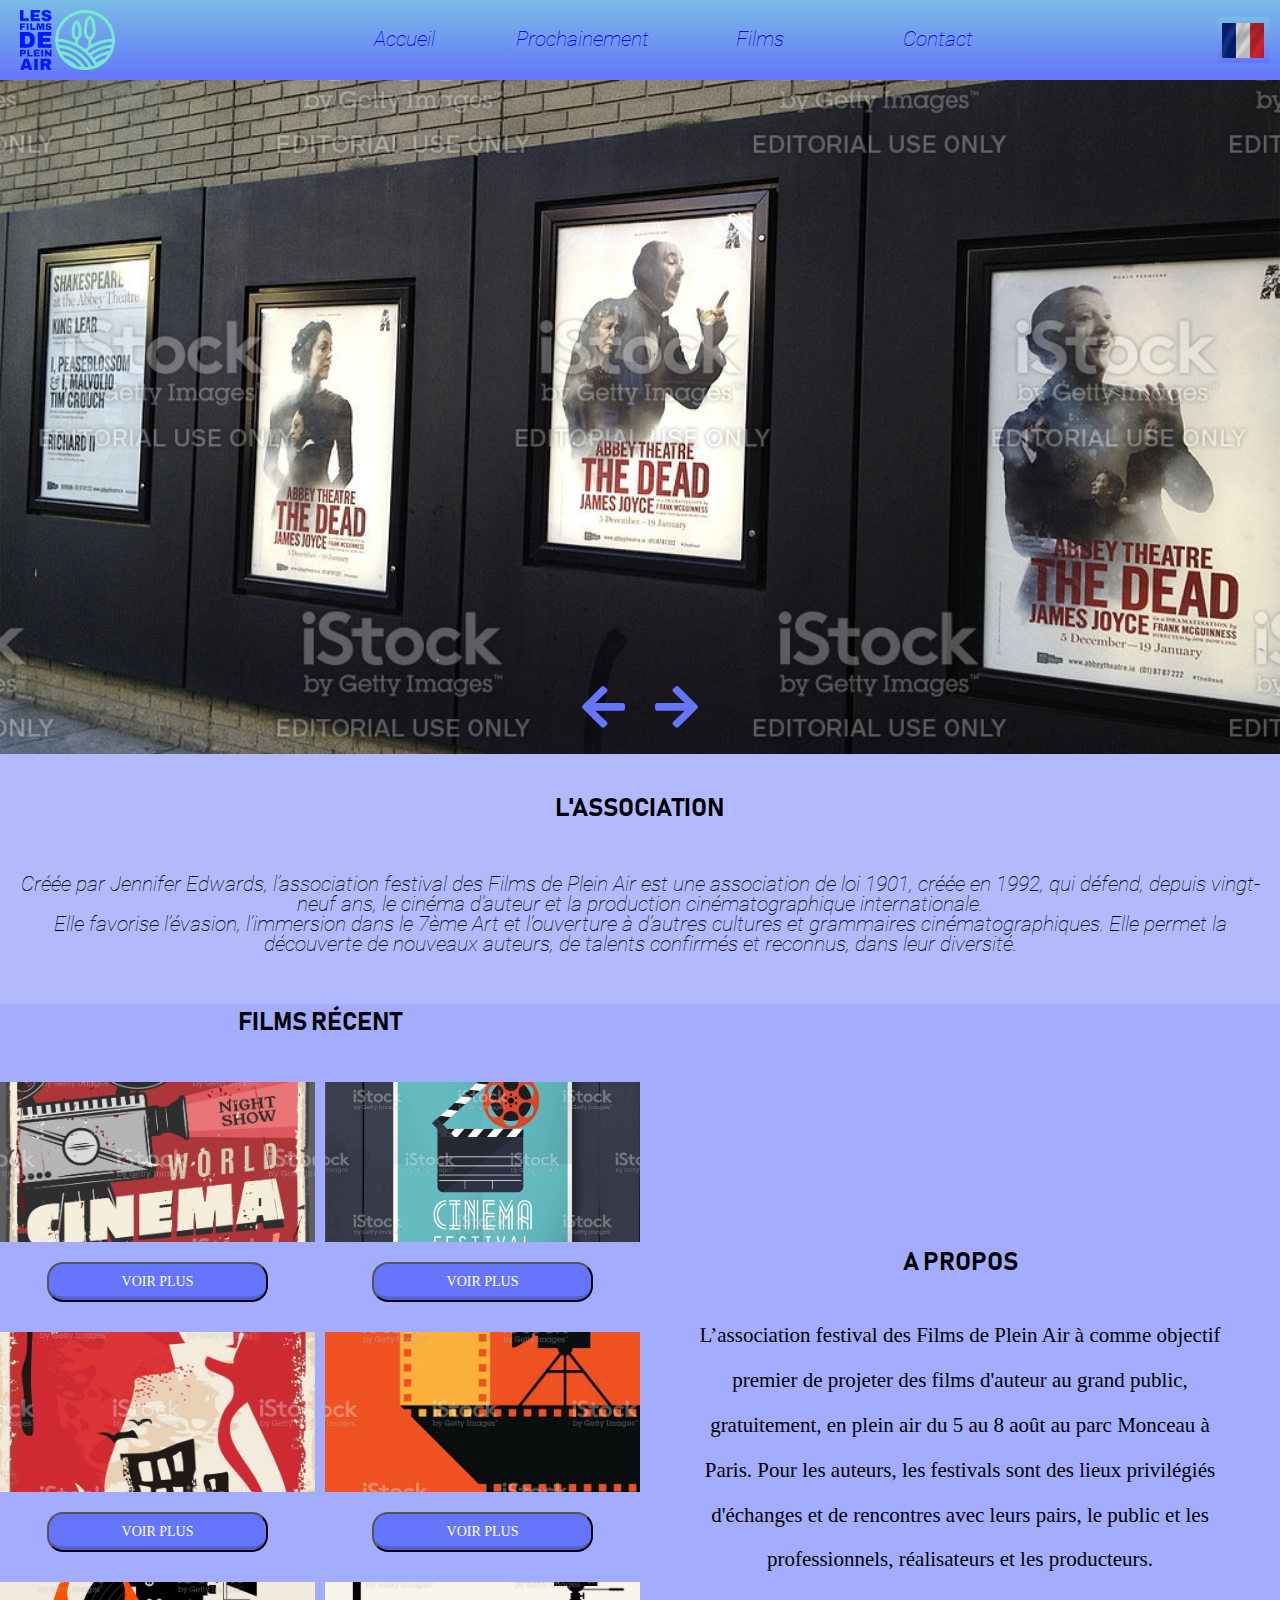
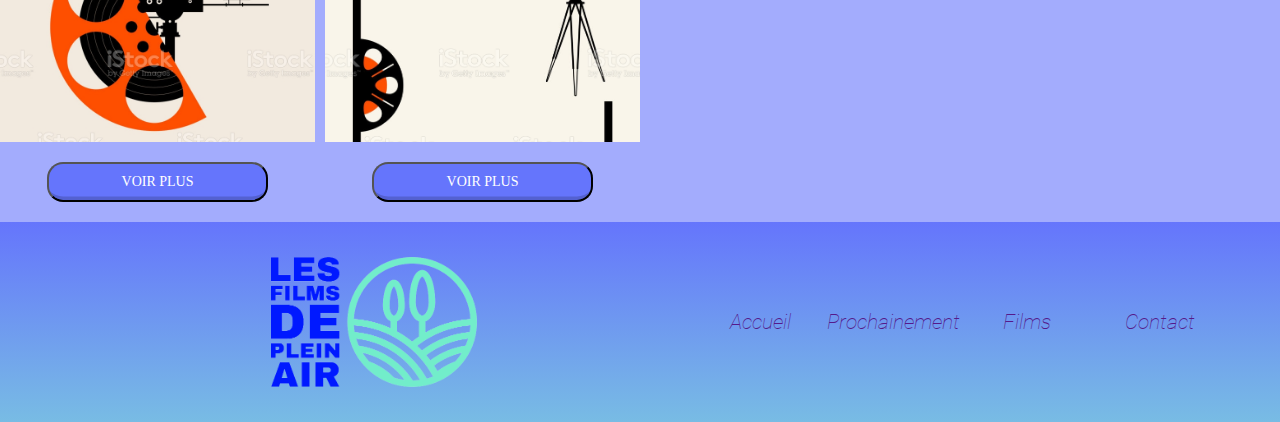
==== index.html @ a065a2ad "re-upload project" ====
<!DOCTYPE html>
<html lang="fr">
<head>
    <link rel="stylesheet" href="https://cdnjs.cloudflare.com/ajax/libs/font-awesome/5.15.3/css/all.min.css">
    <meta name="viewport"
          content="width=device-width, user-scalable=no, initial-scale=1.0, maximum-scale=1.0, minimum-scale=1.0">
    <meta http-equiv="X-UA-Compatible" content="ie=edge">
    <link rel="stylesheet" href="css/normalizer.css">
    <link rel="stylesheet" href="css/mobile.css"> <!-- CSS du mobile -->
    <link rel="stylesheet" href="css/tablet.css" media="all and (min-width: 426px)"> <!-- CSS des tablettes -->
    <link rel="stylesheet" href="css/desktop.css" media="all and (min-width: 769px)"> <!-- CSS du desktop -->


    <meta charset="UTF-8">
    <title>Accueil</title>
</head>
<body id="home">
<!-- header -->
<header>
    <!-- Menu -->
    <div class="container-menu">
        <a href="index.html">
            <img src="ximages/logo_small.png" alt="logo asso">
        </a>
        <div id="desktop-menu">
            <ul>
                <li><a href="index.html">Accueil</a></li>
                <li><a href="prochainement.html">Prochainement</a></li>
                <li><a href="films.html">Films</a></li>
                <li><a href="contact.html">Contact</a></li>
            </ul>
        </div>
        <button type="button" id="icon">
            <i class="fa fa-bars fa-2x"></i>
        </button>
        <div class="lang" id="lang">
            <a href="#" id="pays">
                <img src="ximages/flag-fr.png" alt="image pays France">
                <div id="other">
                    <img class="en" src="ximages/flag-en.png" alt="image pays Anlgais">
                    <img class="es" src="ximages/flag-es.jpg" alt="image pays Espagnol">
                </div>
            </a>
        </div>
    </div>
    <!-- .main-menu -->
    <nav id="main-nav" class="main-nav">
        <ul>
            <li><a href="index.html">Accueil</a></li>
            <li><a href="prochainement.html">Prochainement</a></li>
            <li><a href="films.html">Films</a></li>
            <li><a href="contact.html">Contact</a></li>
        </ul>
    </nav>

</header>
<!-- Slider -->
<section id="slider_container">
    <div class="slider">
        <img class="active sliderImage" src="ximages/slider1.jpg" alt="Affiche de film">
        <img class="sliderImage" src="ximages/slider2.jpg" alt="Affiche de film">
        <img class="sliderImage" src="ximages/slider3.jpg" alt="Affiche de film">
    </div>
    <div class="cont_btn">
        <div class="btn-nav" id="first"><i class="fas fa-arrow-left" id="first-circle"></i></div>
        <div class="btn-nav" id="second"><i class="fas fa-arrow-right" id="second-circle"></i></div>
    </div>
</section>

<!-- descriptif asso -->
<section class="bandeau_accueil">
        <h1>L'ASSOCIATION</h1>
    <p>Créée par Jennifer Edwards, l’association festival des Films de Plein Air est une association de loi 1901, créée
        en 1992, qui défend, depuis vingt-neuf ans, le cinéma d’auteur et la production cinématographique
        internationale.<br/> Elle favorise l’évasion, l’immersion dans le 7ème Art et l’ouverture à d’autres cultures et
        grammaires cinématographiques. Elle permet la découverte de nouveaux auteurs, de talents confirmés et reconnus,
        dans leur diversité.</p>
</section>

<!-- film recent & a propos -->
<section id="movies">
        <h2>FILMS RÉCENT</h2>
    <!-- Film -->
        <figure>
            <img src="ximages/affiche1.jpg" alt="affiche film">
            <figcaption>
                <button onclick="window.location.href='detailDuFilm.html'">Voir plus</button>
            </figcaption>
        </figure>
        <figure>
            <img src="ximages/affiche2.jpg" alt="affiche film">
            <figcaption>
                <button onclick="window.location.href='detailDuFilm.html'">Voir plus</button>
            </figcaption>
        </figure>
        <figure>
            <img src="ximages/affiche3.jpg" alt="affiche film">
            <figcaption>
                <button onclick="window.location.href='detailDuFilm.html'">Voir plus</button>
            </figcaption>
        </figure>
        <figure>
            <img src="ximages/affiche4.jpg" alt="affiche film">
            <figcaption>
                <button onclick="window.location.href='detailDuFilm.html'">Voir plus</button>
            </figcaption>
        </figure>
        <figure>
            <img src="ximages/affiche5.jpg" alt="affiche film">
            <figcaption>
                <button onclick="window.location.href='detailDuFilm.html'">Voir plus</button>
            </figcaption>
        </figure>
        <figure>
            <img src="ximages/affiche6.jpg" alt="affiche film">
            <figcaption>
                <button onclick="window.location.href='detailDuFilm.html'">Voir plus</button>
            </figcaption>
        </figure>
</section>
<section id="about">
    <h2>A PROPOS</h2>
    <p>L’association festival des Films de Plein Air à comme objectif premier de projeter des films d'auteur au grand
        public, gratuitement, en plein air du 5 au 8 août au parc Monceau à Paris. Pour les auteurs, les festivals sont des lieux privilégiés d'échanges et de rencontres avec leurs pairs, le public et les professionnels, réalisateurs et les producteurs.</p>
</section>
<footer id="footer-main">
    <!-- Logo -->
    <a href="#">
        <img src="ximages/logo_small.png" alt="logo asso">
    </a>

    <!-- Menu -->
    <nav>
        <ul>
            <li><a href="index.html">Accueil</a></li>
            <li><a href="prochainement.html">Prochainement</a></li>
            <li><a href="films.html">Films</a></li>
            <li><a href="contact.html">Contact</a></li>
        </ul>
    </nav>
</footer>
<script src="https://cdnjs.cloudflare.com/ajax/libs/jquery/3.5.1/jquery.min.js"
        integrity="sha512-bLT0Qm9VnAYZDflyKcBaQ2gg0hSYNQrJ8RilYldYQ1FxQYoCLtUjuuRuZo+fjqhx/qtq/1itJ0C2ejDxltZVFg=="
        crossorigin="anonymous"></script>
<script src="js/nav.js" defer></script>
<script src="js/slider.js" defer></script>
</body>
</html>
---- css/normalizer.css ----
/* Box sizing rules */
*,
*::before,
*::after {
    box-sizing: border-box;
}

/* Remove default margin */
body,
h1,
h2,
h3,
h4,
h5,
h6,
p,
figure,
blockquote,
dl,
dd,
a{
    margin: 0;
}

/* Fonts*/
@font-face{
    font-family: 'bahnschrift';
    src: url("fonts/bahnschrift.ttf");
}

@font-face{
    font-family: 'roboto';
    src: url("fonts/Roboto-ThinItalic.ttf");
}

h1, h2, h3, h4, h5, h6{
    font-family: 'Bahnschrift',sans-serif;
}

p, a, li{
    font-family: roboto, serif;
    font-weight: lighter;
}
/* Remove list styles on ul, ol elements with a list role, which suggests default styling will be removed */
ul,
ol {
    list-style: none;
    padding: 0;
    margin: 0;
}

/* Set core root defaults */
html:focus-within {
    scroll-behavior: smooth;
}

/* Set core body defaults */
body {
    min-height: 100vh;
    text-rendering: optimizeSpeed;
    line-height: 1.5;
}

/* A elements that don't have a class get default styles */
a {
    text-decoration: none;
}

/* Make images easier to work with */
img,
picture {
    max-width: 100%;
    display: block;
    width: 100%;
}

/* Inherit fonts for inputs and buttons */
input,
button,
textarea,
select {
    font: inherit;
    padding: 0;
    margin: 0;
}

p, ul > li, a{
    font-size: 1.5rem;
}

#first, #second, #third{
    background-color: rgba(0,0,0,0);
    color: #6575fc;
}
---- css/mobile.css ----
:root {
    font-size: 10px;
}

/** HEADER **/

header {
    display: grid;
    grid-template-columns: 1fr;
    position: fixed;
    z-index: 100;
    width: 100%;
}

.container-menu{
    display: grid;
    grid-template-columns: auto 50px 60px;
    width: 100%;
    height: 100%;
    background: linear-gradient(#78bce4, #6575fc);
}

.container-menu > a > img{
    width: 100px;
    padding: 15px;
}

.container-menu > button{
    display: flex;
    justify-content: center;
    padding: 15px;
    align-items: center;
    border: none;
    background: linear-gradient(#78bce4, #6575fc);
}

#desktop-menu{
    display: none;
}

#icon > i{
    width: 100%;
    color: #071efc;
}

.lang > a {
    border-radius: 5px 5px 0 0;
    background: linear-gradient(#78bce4, #6575fc);
    padding: 0.4rem;
}

.lang > a > img{
    width: 32px;
    height: 25px;
}

.lang{
    display: flex;
    justify-content: center;
    align-items: center;
}

#other{
    position: absolute;
    display: none;
    right: 9px;
    top: 50px;
    border-radius: 0 0 5px 5px;
    background: linear-gradient(#6575fc, #78bce4);
    padding-right: 5px;
    padding-left: 5px;
    padding-bottom: 5px;
}

#other > img{
    width: 32px;
    height: 25px;
}

.en , .es{
    padding-top: 5px;
}

#main-nav{
    display: none;
    grid-template-columns: 1fr;
    padding-top: 74px;
    position: fixed;
    width: 100%;
    top: 0;
    z-index: 99;
}

#main-nav > ul {
    display: grid;
    grid-template-rows: 40px 40px 40px 40px;
    background-color: #6575fc;
}

nav > ul > li{
    display: flex;
    justify-content: center;
    align-items: center;
}

nav > ul > li > a{
    color: #551a8b;
}

/** SLIDER **/
#slider_container{
    position: relative;
    padding-top: 74px;
}

.slider img{
    max-width: 100%;
    display: none;
}

img.active{
    display: block;
    animation: fade 0.8s;
    height: 210px;
    object-fit: cover;
}

@keyframes fade {
    from{
        opacity: 0;
    }
    to{
        opacity: 1;
    }
}

.cont_btn{
    width: 100%;
    height: auto;
    display: flex;
    justify-content: center;
    position: absolute;
    bottom: 0;
}

.btn-nav{
    margin: 0 15px;
}

#first , #second{
    cursor: pointer;
    line-height: 30px;
    font-size: 2.5em;
}

/** L'ASSOCIATION **/

.bandeau_accueil{
    text-align: center;
    align-items: center;
    line-height: 20px;
    background-color: rgba(101,117,252,0.5);
    display: grid;
    grid-template-rows: auto auto;
    padding: 20px;
}

.bandeau_accueil > h1{
    padding: 10px 0;
}

/** FILMS RÉCENT **/

#movies{
    display: grid;
    grid-template-rows: 40px 210px 210px;
    align-items: center;
    text-align: center;
    background-color: rgba(101,117,252,0.6);
}

#movies > figcaption{
    padding: 10px;
}

#movies > figure{
    border-color: darkslateblue;
    display: grid;
    grid-template-rows: 150px 40px;
    align-items: center;
}

#movies > figure > img{
    height: 150px;
    object-fit: cover;
}

figcaption > button{
    width: 70%;
    height: 40px;
    border-radius:1.15em;
    box-sizing: border-box;
    text-transform:uppercase;
    color:#FFFFFF;
    background-color:#6575fc;
    box-shadow:inset 0 -0.6em 0 -0.35em rgba(0,0,0,0.17);
}

/** A PROPOS **/

#about{
    display: grid;
    grid-template-rows: auto auto;
    text-align: center;
    align-items: center;
    line-height: 20px;
    background-color: rgba(101,117,252,0.5);
    padding: 20px;
}

#about > h2{
    padding: 10px 0;
}

/** FOOTER **/

#footer-main{
    display: flex;
    height: 140px;
    justify-content: center;
    align-items: center;
    background: linear-gradient(#6575fc, #78bce4);
}

#footer-main > a{
    width: 50%;
}

#footer-main > a > img{
    width: auto;
    margin: 0 auto;
    height: 60px;
}

#footer-main > nav{
    line-height: 30px;
}

/** Reservation **/
#reservation{
    display: grid;
    padding-top: 75px;
    position: relative;
}

.bandeau{
    padding-top: 74px;
    text-align: center;
    align-items: center;
    line-height: 20px;
    background-color: rgba(101,117,252,0.5);
    display: grid;
    grid-template-rows: 80px;
    position: relative;
}

.bandeau > h1{
    padding: 10px 0;
}

#recap_reservation{
    display: grid;
    grid-template-rows: auto auto;
    margin: 10px;
    grid-gap: 10px;
}

#recap{
    border: 4px solid darkgray;
    text-align: center;
    padding: 10px;
}

#form_resea{
    border: 4px solid darkgray;
    text-align: center;
    padding: 10px;
}

#form1 > button{
    width: 120px;
    height: 30px;
    margin: 10px;
    border-radius:1.15em;
    box-sizing: border-box;
    text-transform:uppercase;
    color:#FFFFFF;
    background-color:#6575fc;
    box-shadow:inset 0 -0.6em 0 -0.35em rgba(0,0,0,0.17);
}

/** CONFIRMATION **/

#confirmation{
    display: grid;
    grid-template-rows: auto auto 50px;
    margin: 10px;
    padding: 10px;
    grid-gap: 10px;
    text-align: center;
    border: 4px solid darkgray;
}

#confirmation p:last-child{
    text-align: end;
    align-self: center;
}

/** PROCHAINEMENT **/

#prochain_films{
    display: grid;
    grid-template-columns: 1fr 1fr;
    grid-template-rows: 390px;
    grid-gap: 10px;
    margin: 10px;
}

#prochain_films > figure{
    display: grid;
}

#prochain_films > figure > img{
    object-fit: cover;
    height: 300px;
}

/** DETAILS DU FILM **/

#details{
    display: grid;
    grid-template-columns: 1fr 1fr;
    grid-gap: 10px;
    grid-template-areas:
            "imag syn"
            "details details";
}

.img-detail{
    grid-area: imag;
    margin: 10px;
    display: flex;
    justify-content: center;
    align-items: center;
}

.img-detail > img{
    object-fit: contain;
}

#details > #details_text{
    grid-area: syn;
    grid-gap: 10px;
    margin: 10px;
}

.infos{
    grid-area: details;
    margin: 10px;
}

.info_global{
    display: flex;
    border: 2px solid darkgray;
    align-items: center;
    justify-content: center;
}

.info1{
    text-align: center;
    padding: 15px;
}

.lieu{
    border: 2px solid darkgray;
    padding: 15px;
}

.lieu > h3{
    text-align: center;
}

.form_details{
    display: flex;
    justify-content: center;
    margin-top: 10px;
}

.form_details > button, .filters > .btn-filter > button, #formContact > button{
    width: 50%;
    height: 30px;
    border-radius:1.15em;
    box-sizing: border-box;
    text-transform:uppercase;
    color:#FFFFFF;
    background-color:#6575fc;
    box-shadow:inset 0 -0.6em 0 -0.35em rgba(0,0,0,0.17);
}

/** FILMS **/

.filters{
    margin: 10px;
    display: grid;
    grid-template-rows: auto auto auto auto auto;
    grid-gap: 10px;
    text-align: center;
    align-items: center;
}

#language-filter{
    border: 2px solid grey;
    border-radius: 5px;
    background-color: darkgray;
}

#gender{
    display: grid;
    grid-template-columns: 1fr 1fr;
    border: 2px solid grey;
    border-radius: 5px;
    background-color: darkgray;
}

.movies-2{
    display: grid;
    grid-template-columns: 1fr 5fr 1fr;
    margin: 20px 0 20px 0;
}

.movies-3x{
    display: grid;
    grid-template-columns: 1fr 1fr;
    grid-gap: 10px;
}

.movies-2 > .icon-arrow-left, .movies-2 > .icon-arrow-right{
    display: flex;
    align-items: center;
    justify-content: center;
}
.search-barre{
    padding-top: 10px;
    text-align: center;
}

.search-barre > input{
    padding: 5px;
}

.search-barre > button{
    border-radius:0.15em;
    box-sizing: border-box;
    color:#FFFFFF;
    background-color:#6575fc;
    box-shadow:inset 0 -0.6em 0 -0.35em rgba(0,0,0,0.17);
}

.icon-arrow-right > i, .icon-arrow-left > i{
    padding: 10px;
    border: 1px solid #ffffff;
    border-radius: 100%;
    background-color: #6575fc;
}

.movies-3x > figure > img{
    max-height: 195px;
}

.movies-3x > figure > figcaption{
    text-align: center;
}

/** CONTACT **/

#formContact{
    border: 2px solid grey;
    padding: 10px;
    display: grid;
    justify-content: center;
    margin: 0 50px;
}

#formContact > div{
    text-align: center;
}

#formContact > input, #formContact > textarea, label{
    font-size: 1.5rem;
}

.map-responsive{
    position: relative;
    margin: 10px 50px 10px 50px;
    padding: 5px;
    height: 250px;
    border: 1px solid grey;
}

.map-responsive > iframe{
    position: absolute;
    top: 0;
    left: 0;
    width: 100%;
    height: 100%;
}

.text-contact{
    text-align: center;
    padding: 20px;
}
---- css/tablet.css ----
:root {
    font-size: 12px;
}

/** HEADER **/

.container-menu{
    grid-template-columns: auto 60px 70px;
}

.lang > a > img{
    width: 42px;
    height: 35px;
}

#other{
    top: 60px;
}

#other > img{
    width: 42px;
    height: 35px;
}

#main-nav > ul {
    grid-template-rows: 60px 60px 60px 60px;
}

/** SLIDER **/

img.active{
    height: 350px;
}

/** FILM RECENT **/

#movies{
    grid-template-rows: 50px repeat(6, 340px);
}

#movies > figure{
    grid-template-rows:260px 80px;
}

#movies > figure > img{
    height: 260px;
}

.movies-3x > figure > img{
    object-fit: contain;
}

/** FOOTER **/

#footer-main{
    height: 200px;
}

#footer-main > a > img{
    width: 70%;
    height: 130px;
}

/** DETAILS DU FILM **/

#details{
    grid-template-areas:
            "imag syn"
            "imag details";
}

#formDetailsFilmReserv{
    display: grid;
    align-items: center;
}

.lieu{
    padding: 20px;
}

/** RESERVATION **/
#recap_reservation{
    display: flex;
    flex-direction: column;
    align-items: center;
}

#recap{
    width: 80%;
}

#form_resea{
    width: 80%;
}

/** CONTACT **/

#formContact > input, #formContact > textarea, label{
    font-size: 1.5rem;
}
---- css/desktop.css ----
:root {
    font-size: 14px;
}

/* MENU */
.container-menu{
    grid-template-columns: auto auto auto;
}

.container-menu > a {
    padding: 10px 20px;
}

.container-menu > a > img {
    height: 60px;
    object-fit: contain;
    width: auto;
    padding: 0;
}
.container-menu > button {
    display: none;
}

#desktop-menu{
    display: flex;
    justify-content: center;
    align-items: center;
}

#desktop-menu > ul{
    display: grid;
    grid-template-columns: 2fr 2fr 2fr 2fr;
    grid-gap: 45px;
    text-align: center;
}

#lang{
    padding: 10px;
    justify-content: end;
}

/* ACCUEIL BODY */
#home{
    display: grid;
    grid-template-areas:
        "slider slider"
        "accueil accueil"
        "movies about"
        "footer footer";
    grid-template-columns: 1fr 1fr;
}

header{
    position: fixed;
    top: 0;
    right: 0;
    left: 0;
    height: 80px;
    z-index: 9999;
}

/* BANDEAU ACCUEIL */
.bandeau_accueil{
    grid-area: accueil;
    grid-template-rows: 70px 140px;
}

.bandeau_accueil > h1{
    font-size: 25px;
    grid-template-rows: 40px 130px;
}

/* SLIDER */
#slider_container{
    grid-area: slider;
}

img.active{
    height: 680px;
}

#first, #second{
    font-size: 3.5em;
    line-height: 90px;
}

/* MOVIES ACCUEIL*/
#movies{
    grid-area: movies;
    grid-template-areas:
        "movie-title movie-title"
        "movie-one movie-two";
    grid-gap: 10px;
    grid-template-columns: 1fr 1fr;
    grid-template-rows: auto repeat(3, 240px);
}

#movies > figure{
    height: 100%;
    display: block;
}

#movies > figure > img{
    height: calc(100% - 80px);
}

#movies > h2{
    grid-area: movie-title;
    font-size: 25px;
    margin-bottom: 30px;
}

#movies > figure > figcaption{
    height: 80px;
    display: flex;
    align-items: center;
    justify-content: center;
}



/* ABOUT ACCUEIL*/

#about{
    grid-area: about;
    display: flex;
    justify-content: center;
    padding: 0 50px;
    flex-direction: column;
    background-color: rgba(101,117,252,0.6);
}

#about > h2{
    font-size: 25px;
    margin-bottom: 30px;
}

#about > p{
    font-family: cursive;
    line-height: 3.2rem;
}

#footer-main{
    grid-area: footer;
}

/* FOOTER */
#footer-main > nav > ul{
    display: grid;
    grid-template-columns: 1fr 1fr 1fr 1fr;
}

/* CONTACT */
#footer-main > a > img {
    width: auto;
}

.map-responsive {
    height: 350px;
}

/* PROCHAINEMENT */
#prochain_films{
    grid-template-columns: 1fr 1fr 1fr 1fr;
    grid-template-rows: auto;
    padding: 10px;
    margin: 0;
    background-color: rgba(101,117,252,0.5);
}

#prochain_films > figure > img{
    height: 500px;
}

#prochain_films > figure > figcaption{
    text-align: center;
}

#prochain_films > figure > figcaption > button{
    padding: 1.3em 9.2em;
}

/* FILMS */
.all-section-movies{
    display: grid;
    grid-template-columns: 25% 75%;
    grid-gap: 10px;
}

.filters{
    align-content: center;
    border: 2px solid silver;
    border-radius: 5px;
    margin: 10px 0;
}

#gender{
    grid-template-columns: 1fr;
}

.movies-2{
    margin: 10px 10px 10px 0;
    border: 2px solid silver;
    border-radius: 5px;
}

.movies-3x{
    grid-template-columns: 1fr 1fr 1fr;
    padding: 10px 0 10px 0;
}

.movies-3x > figure > img{
    object-fit: contain;
    min-height: 300px;
}

.search-barre{
    display: flex;
    justify-content: center;
}

/* CONTACT */
#form-map{
    display: grid;
    grid-template-areas: "map form";
}

#form-map > .form{
    grid-area: form;
    margin: 10px;
}

.map-responsive{
    grid-area: map;
    height: auto;
    margin: 10px 0 10px 50px;
}

/* DETAILS DU FILM */
.img-detail > img{
    max-width: 60%;
}

/* RESERVATION*/

#recap{
    width: 65%;
}

#form_resea{
    width: 65%;
}

#form1 > input, #formContact > textarea, label {
    font-size: 1.5rem;
}
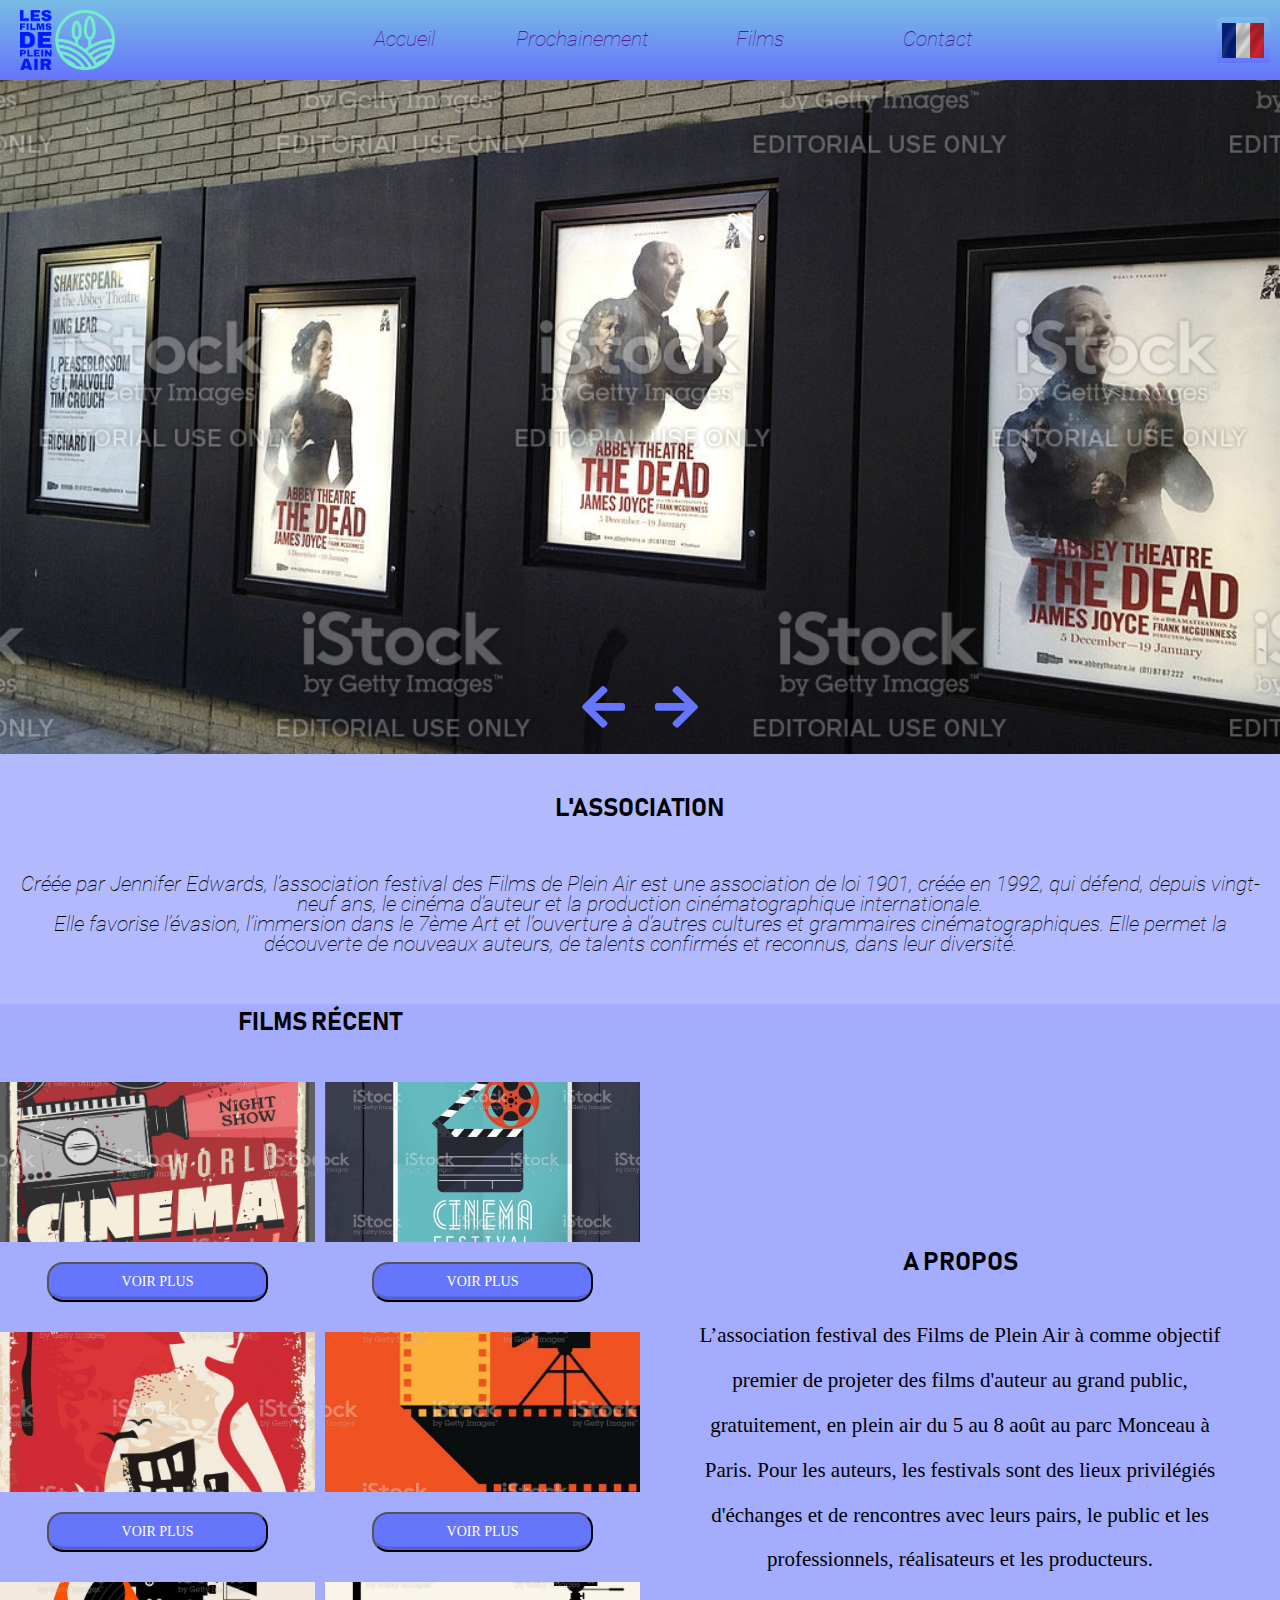
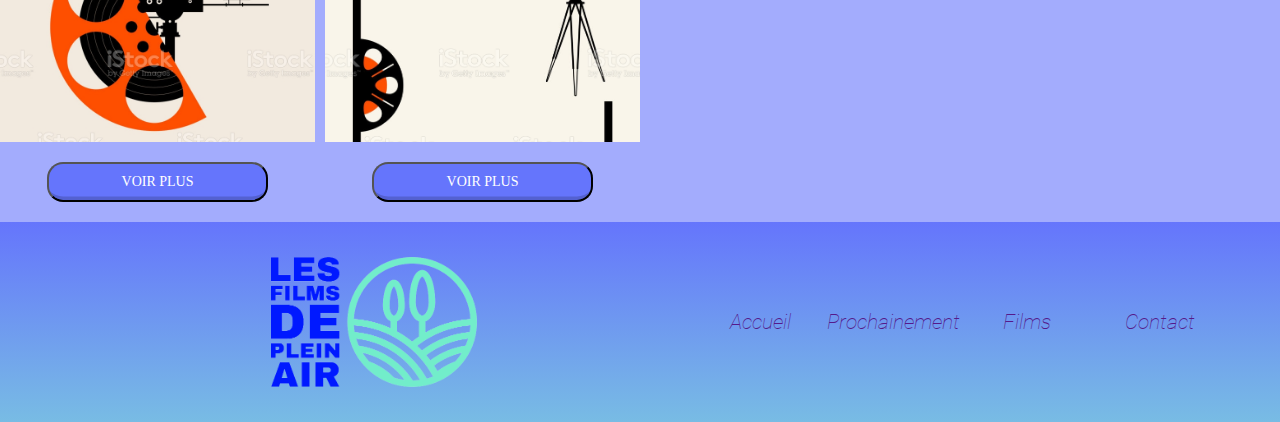
==== commit b5fd866e: "Mise à jour du projet" ====
--- a/index.html
+++ b/index.html
@@ -22,14 +22,15 @@
         <a href="index.html">
             <img src="ximages/logo_small.png" alt="logo asso">
         </a>
-        <div id="desktop-menu">
+        <!-- .main-menu -->
+        <nav id="main-nav" class="main-nav">
             <ul>
                 <li><a href="index.html">Accueil</a></li>
                 <li><a href="prochainement.html">Prochainement</a></li>
                 <li><a href="films.html">Films</a></li>
                 <li><a href="contact.html">Contact</a></li>
             </ul>
-        </div>
+        </nav>
         <button type="button" id="icon">
             <i class="fa fa-bars fa-2x"></i>
         </button>
@@ -43,15 +44,6 @@
             </a>
         </div>
     </div>
-    <!-- .main-menu -->
-    <nav id="main-nav" class="main-nav">
-        <ul>
-            <li><a href="index.html">Accueil</a></li>
-            <li><a href="prochainement.html">Prochainement</a></li>
-            <li><a href="films.html">Films</a></li>
-            <li><a href="contact.html">Contact</a></li>
-        </ul>
-    </nav>
 
 </header>
 <!-- Slider -->
--- a/css/mobile.css
+++ b/css/mobile.css
@@ -405,6 +405,7 @@
     color:#FFFFFF;
     background-color:#6575fc;
     box-shadow:inset 0 -0.6em 0 -0.35em rgba(0,0,0,0.17);
+    margin: auto;
 }
 
 /** FILMS **/
@@ -488,20 +489,16 @@
     padding: 10px;
     display: grid;
     justify-content: center;
-    margin: 0 50px;
+    margin: auto;
 }
 
 #formContact > div{
     text-align: center;
-}
-
-#formContact > input, #formContact > textarea, label{
-    font-size: 1.5rem;
 }
 
 .map-responsive{
     position: relative;
-    margin: 10px 50px 10px 50px;
+    margin: 10px auto 10px auto;
     padding: 5px;
     height: 250px;
     border: 1px solid grey;
--- a/css/tablet.css
+++ b/css/tablet.css
@@ -92,9 +92,3 @@
 #form_resea{
     width: 80%;
 }
-
-/** CONTACT **/
-
-#formContact > input, #formContact > textarea, label{
-    font-size: 1.5rem;
-}--- a/css/desktop.css
+++ b/css/desktop.css
@@ -21,17 +21,21 @@
     display: none;
 }
 
-#desktop-menu{
+#main-nav{
     display: flex;
     justify-content: center;
     align-items: center;
-}
-
-#desktop-menu > ul{
+    padding-top: 0;
+    position: static;
+}
+
+#main-nav > ul{
     display: grid;
     grid-template-columns: 2fr 2fr 2fr 2fr;
+    grid-template-rows: none;
     grid-gap: 45px;
     text-align: center;
+    background-color: initial;
 }
 
 #lang{
@@ -176,10 +180,6 @@
     text-align: center;
 }
 
-#prochain_films > figure > figcaption > button{
-    padding: 1.3em 9.2em;
-}
-
 /* FILMS */
 .all-section-movies{
     display: grid;
@@ -249,8 +249,4 @@
 
 #form_resea{
     width: 65%;
-}
-
-#form1 > input, #formContact > textarea, label {
-    font-size: 1.5rem;
 }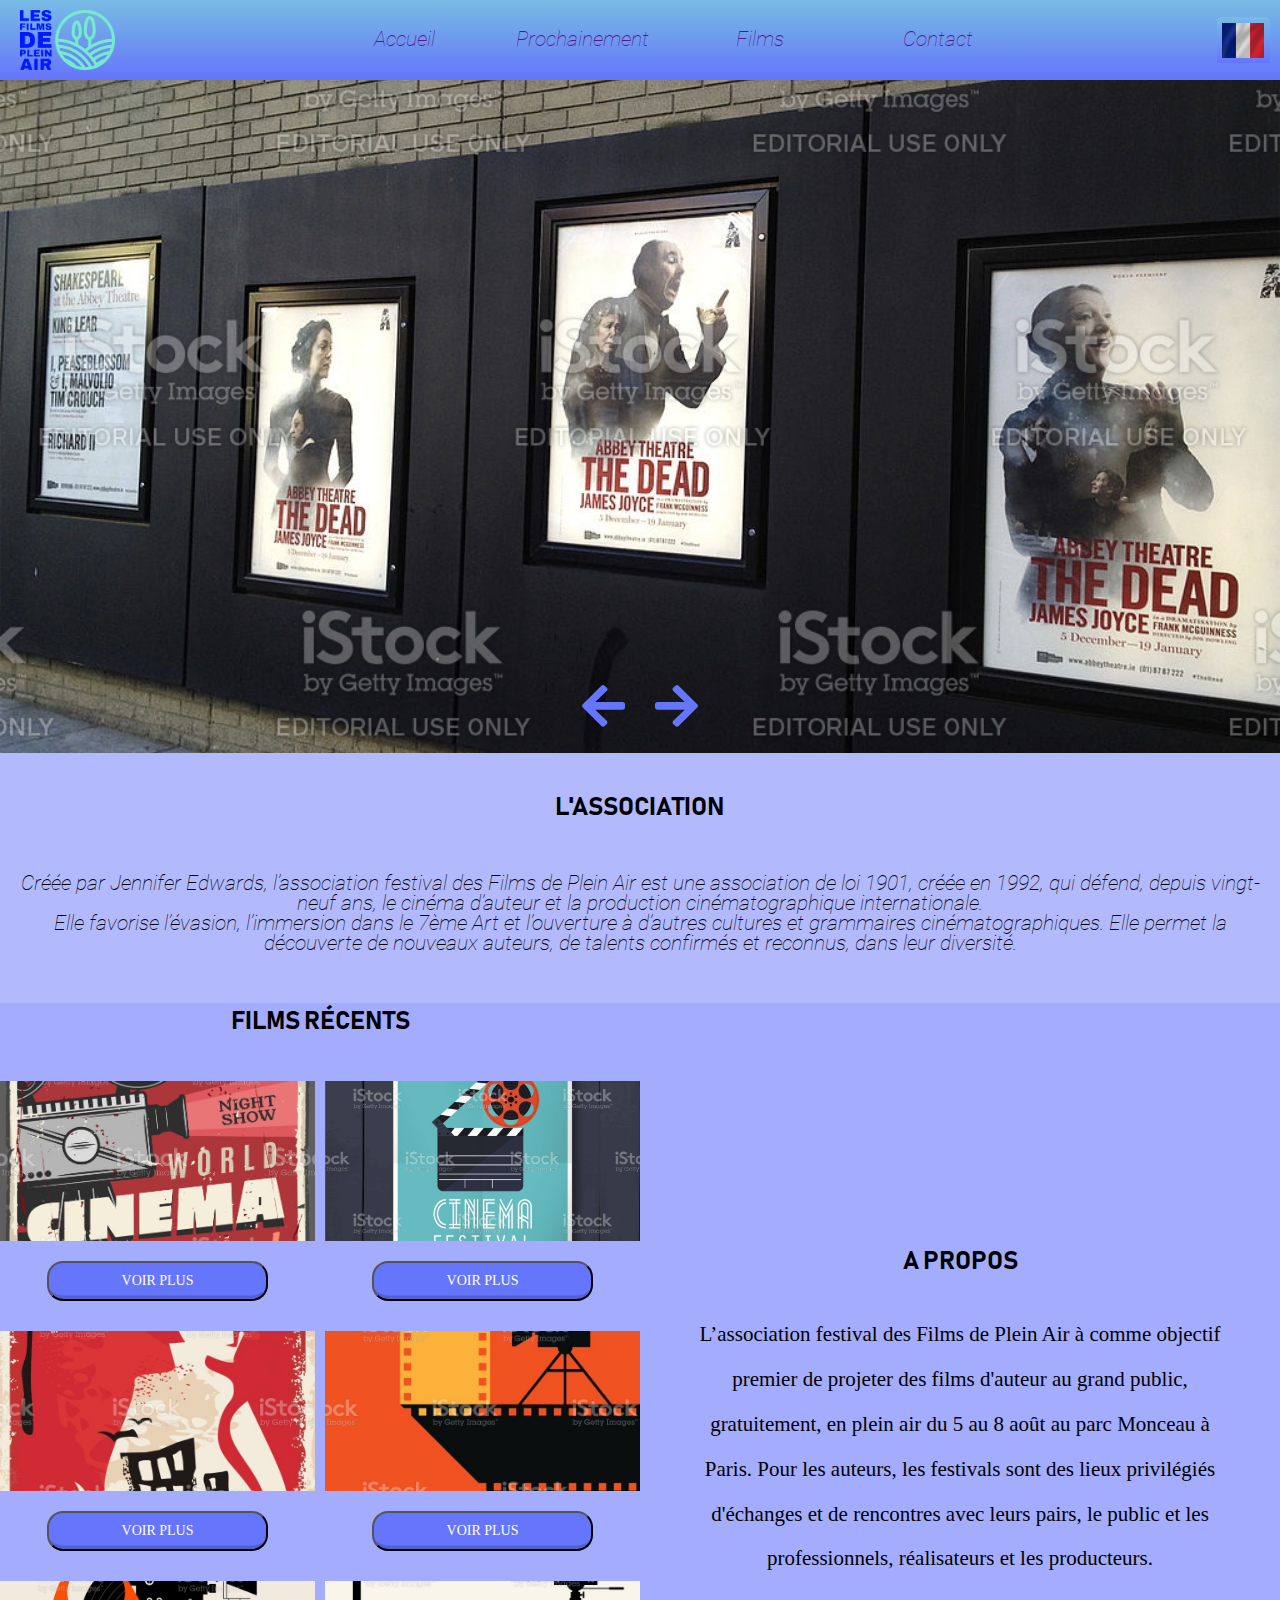
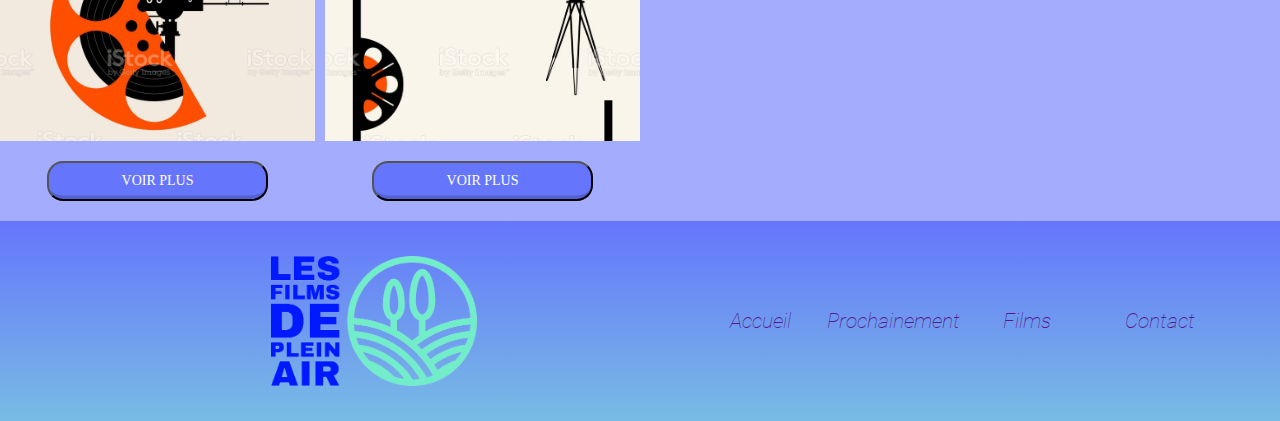
==== commit d4ff5d3b: "fix" ====
--- a/index.html
+++ b/index.html
@@ -23,7 +23,7 @@
             <img src="ximages/logo_small.png" alt="logo asso">
         </a>
         <!-- .main-menu -->
-        <nav id="main-nav" class="main-nav">
+        <nav id="main-nav" class="main-nav d-none">
             <ul>
                 <li><a href="index.html">Accueil</a></li>
                 <li><a href="prochainement.html">Prochainement</a></li>
@@ -35,9 +35,9 @@
             <i class="fa fa-bars fa-2x"></i>
         </button>
         <div class="lang" id="lang">
-            <a href="#" id="pays">
+            <a href="#" id="pays" >
                 <img src="ximages/flag-fr.png" alt="image pays France">
-                <div id="other">
+                <div id="other" class="d-none">
                     <img class="en" src="ximages/flag-en.png" alt="image pays Anlgais">
                     <img class="es" src="ximages/flag-es.jpg" alt="image pays Espagnol">
                 </div>
@@ -71,7 +71,7 @@
 
 <!-- film recent & a propos -->
 <section id="movies">
-        <h2>FILMS RÉCENT</h2>
+        <h2>FILMS RÉCENTS</h2>
     <!-- Film -->
         <figure>
             <img src="ximages/affiche1.jpg" alt="affiche film">
--- a/css/mobile.css
+++ b/css/mobile.css
@@ -62,7 +62,6 @@
 
 #other{
     position: absolute;
-    display: none;
     right: 9px;
     top: 50px;
     border-radius: 0 0 5px 5px;
@@ -70,6 +69,7 @@
     padding-right: 5px;
     padding-left: 5px;
     padding-bottom: 5px;
+    z-index: 100;
 }
 
 #other > img{
@@ -82,13 +82,15 @@
 }
 
 #main-nav{
-    display: none;
     grid-template-columns: 1fr;
-    padding-top: 74px;
+    top: 73px;
     position: fixed;
     width: 100%;
-    top: 0;
     z-index: 99;
+}
+
+.d-none {
+    display: none;
 }
 
 #main-nav > ul {
@@ -110,7 +112,7 @@
 /** SLIDER **/
 #slider_container{
     position: relative;
-    padding-top: 74px;
+    padding-top: 73px;
 }
 
 .slider img{
